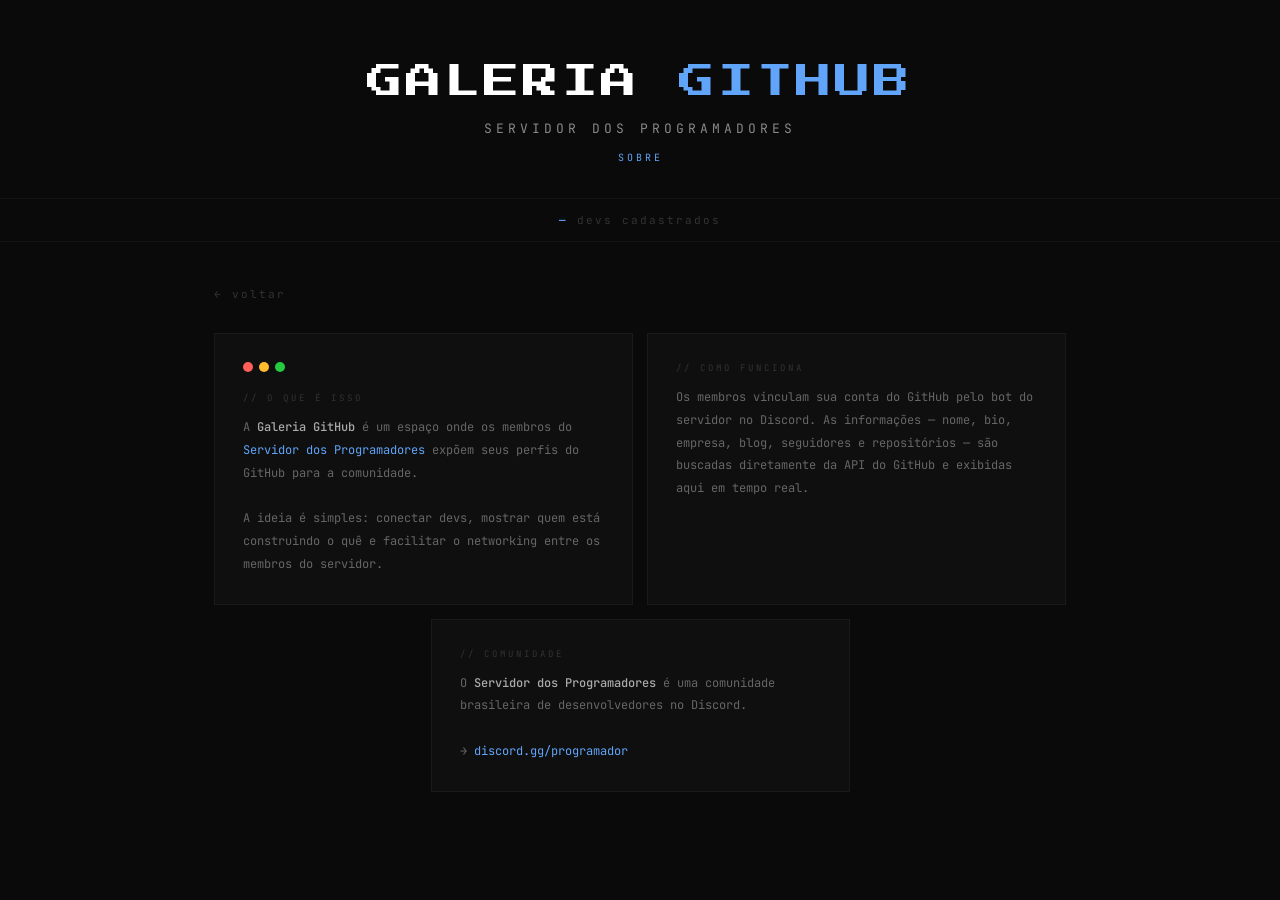
==== about.html @ cb0cebe4 "feat: enhance gallery with about page and metadata" ====
<!DOCTYPE html>
<html lang="pt-BR">

<head>
    <meta charset="UTF-8">
    <meta name="viewport" content="width=device-width, initial-scale=1.0">
    <title>Sobre</title>
    <meta name="description" content="Galeria de perfis do GitHub dos membros do Servidor dos Programadores.">

    <meta property="og:title" content="Sobre">
    <meta property="og:description" content="Galeria de perfis do GitHub dos membros do Servidor dos Programadores.">
    <meta property="og:image" content="https://galeria.servidordosprogramadores.com/banner.png">
    <meta property="og:url" content="https://galeria.servidordosprogramadores.com/about.html">
    <meta property="og:type" content="website">

    <meta name="twitter:card" content="summary_large_image">
    <meta name="twitter:title" content="Sobre">
    <meta name="twitter:description" content="Galeria de perfis do GitHub dos membros do Servidor dos Programadores.">
    <meta name="twitter:image" content="https://galeria.servidordosprogramadores.com/banner.png">

    <link rel="icon" href="icon.ico" type="image/x-icon">
    <link rel="preconnect" href="https://fonts.googleapis.com">
    <link
        href="https://fonts.googleapis.com/css2?family=Press+Start+2P&family=JetBrains+Mono:wght@300;400;500&display=swap"
        rel="stylesheet">
    <link rel="stylesheet" href="style.css">
    <link rel="stylesheet" href="about.css">
</head>

<body>

    <header>
        <div class="logo">GALERIA <span class="blue">GITHUB</span></div>
        <p class="tagline"><a href="https://discord.gg/programador" target="_blank" rel="noopener noreferrer">Servidor
                dos Programadores</a></p>
        <a href="about.html" class="about-link" style="color:#60a5fa;">sobre</a>
    </header>

    <div class="count-bar">
        <b id="count">—</b> devs cadastrados
    </div>

    <div class="about-wrap">

        <a class="back-link" href="index.html">← voltar</a>

        <div class="about-grid">
            <div class="about-block">
                <div class="dots" style="margin-bottom: 20px;">
                    <div class="dot dot-r"></div>
                    <div class="dot dot-y"></div>
                    <div class="dot dot-g"></div>
                </div>
                <div class="about-label">// o que é isso</div>
                <p class="about-text">
                    A <b>Galeria GitHub</b> é um espaço onde os membros do
                    <a href="https://discord.gg/programador" target="_blank" rel="noopener noreferrer">Servidor dos
                        Programadores</a>
                    expõem seus perfis do GitHub para a comunidade.
                    <br><br>
                    A ideia é simples: conectar devs, mostrar quem está construindo o quê e facilitar o networking entre
                    os membros do servidor.
                </p>
            </div>

            <div class="about-block">
                <div class="about-label">// como funciona</div>
                <p class="about-text">
                    Os membros vinculam sua conta do GitHub pelo bot do servidor no Discord.
                    As informações — nome, bio, empresa, blog, seguidores e repositórios — são buscadas diretamente da
                    API do GitHub e exibidas aqui em tempo real.
                </p>
            </div>

            <div class="about-block last">
                <div class="about-label">// comunidade</div>
                <p class="about-text">
                    O <b>Servidor dos Programadores</b> é uma comunidade brasileira de desenvolvedores no Discord.
                    <br><br>
                    → <a href="https://discord.gg/programador" target="_blank"
                        rel="noopener noreferrer">discord.gg/programador</a>
                </p>
            </div>
        </div>

    </div>

    <script src="about.js"></script>
</body>

</html>
---- style.css ----
*,
*::before,
*::after {
    box-sizing: border-box;
    margin: 0;
    padding: 0;
}

body {
    background-color: #0a0a0a;
    color: #d4d4d4;
    font-family: 'JetBrains Mono', 'Courier New', monospace;
    min-height: 100vh;
}

/* ── header ── */
header {
    text-align: center;
    padding: 64px 20px 32px;
}

.logo {
    font-family: 'Press Start 2P', monospace;
    font-size: clamp(18px, 3.5vw, 36px);
    color: #ffffff;
    letter-spacing: 3px;
    white-space: nowrap;
}

.logo .blue {
    color: #60a5fa;
}

.tagline {
    margin-top: 20px;
    font-size: 13px;
    color: #888;
    letter-spacing: 4px;
    text-transform: uppercase;
}

.tagline a {
    color: #888;
    text-decoration: none;
    transition: color 0.15s;
}

.tagline a:hover {
    color: #60a5fa;
}

.about-link {
    display: inline-block;
    margin-top: 14px;
    font-size: 10px;
    color: #333;
    text-decoration: none;
    letter-spacing: 3px;
    text-transform: uppercase;
    transition: color 0.15s;
}

.about-link:hover { color: #60a5fa; }

/* ── count bar ── */
.count-bar {
    text-align: center;
    font-size: 11px;
    color: #333;
    padding: 14px 20px;
    border-top: 1px solid #141414;
    border-bottom: 1px solid #141414;
    margin-bottom: 40px;
    letter-spacing: 2px;
}

.count-bar b {
    color: #60a5fa;
    font-weight: 500;
}

/* ── layout ── */
.container {
    max-width: 1400px;
    margin: 0 auto;
    padding: 0 24px 100px;
}

/* ── toolbar ── */
.toolbar {
    display: flex;
    gap: 12px;
    margin-bottom: 32px;
    flex-wrap: wrap;
    align-items: center;
}

.search-wrap {
    flex: 1;
    min-width: 220px;
    position: relative;
}

.search-prefix {
    position: absolute;
    left: 14px;
    top: 50%;
    transform: translateY(-50%);
    color: #60a5fa;
    font-size: 12px;
    pointer-events: none;
}

input[type="text"] {
    width: 100%;
    background: #111;
    border: 1px solid #1e1e1e;
    color: #d4d4d4;
    font-family: inherit;
    font-size: 12px;
    padding: 10px 14px 10px 30px;
    outline: none;
    transition: border-color 0.15s;
}

input[type="text"]::placeholder {
    color: #333;
}

input[type="text"]:focus {
    border-color: #60a5fa;
}

.select-wrap {
    position: relative;
    display: inline-flex;
    align-items: center;
}

select {
    background: #111;
    border: 1px solid #1e1e1e;
    color: #777;
    font-family: inherit;
    font-size: 11px;
    padding: 10px 28px 10px 14px;
    outline: none;
    cursor: pointer;
    transition: border-color 0.15s;
    appearance: none;
    -webkit-appearance: none;
}

select:focus {
    border-color: #60a5fa;
}

.select-arrow {
    position: absolute;
    right: 10px;
    pointer-events: none;
    font-size: 11px;
    color: #777;
    line-height: 1;
}

/* ── grid ── */
.gallery {
    display: grid;
    grid-template-columns: repeat(auto-fill, minmax(270px, 1fr));
    gap: 14px;
}

/* ── card ── */
.card {
    background: #0f0f0f;
    border: 1px solid #1a1a1a;
    padding: 16px;
    transition: border-color 0.2s, box-shadow 0.2s;
    cursor: default;
}

.card:hover {
    border-color: #2a2a2a;
    box-shadow: 0 4px 24px rgba(0, 0, 0, 0.5);
}

/* dots */
.dots {
    display: flex;
    gap: 6px;
    margin-bottom: 16px;
    align-items: center;
}

.dot {
    width: 10px;
    height: 10px;
    border-radius: 50%;
    flex-shrink: 0;
}

.dot-r {
    background: #ff5f56;
}

.dot-y {
    background: #ffbd2e;
}

.dot-g {
    background: #27c93f;
}

.card-handle {
    margin-left: auto;
    font-size: 9px;
    color: #222;
    letter-spacing: 1px;
}

/* profile row */
.profile {
    display: flex;
    gap: 13px;
    align-items: flex-start;
    margin-bottom: 14px;
}

.avatar {
    width: 52px;
    height: 52px;
    flex-shrink: 0;
    border: 1px solid #1e1e1e;
    background: #111;
}

.profile-text {
    flex: 1;
    min-width: 0;
}

.name {
    font-size: 12px;
    font-weight: 500;
    color: #efefef;
    white-space: nowrap;
    overflow: hidden;
    text-overflow: ellipsis;
}

.username {
    font-size: 11px;
    color: #93c5fd;
    margin-top: 3px;
}

.bio {
    margin-top: 6px;
    font-size: 10px;
    color: #555;
    line-height: 1.6;
    display: -webkit-box;
    -webkit-line-clamp: 2;
    -webkit-box-orient: vertical;
    overflow: hidden;
}

.empty { color: #2a2a2a !important; }

/* meta */
.meta {
    display: flex;
    flex-direction: column;
    gap: 5px;
    margin-bottom: 14px;
}

.meta-row {
    display: flex;
    align-items: center;
    gap: 7px;
    font-size: 10px;
    color: #444;
    min-width: 0;
}

.meta-icon {
    color: #2a2a2a;
    flex-shrink: 0;
    width: 12px;
    text-align: center;
}

.meta-val {
    white-space: nowrap;
    overflow: hidden;
    text-overflow: ellipsis;
}

.meta-val a {
    color: #444;
    text-decoration: none;
    transition: color 0.15s;
}

.meta-val a:hover {
    color: #60a5fa;
}

/* divider */
hr {
    border: none;
    border-top: 1px solid #161616;
    margin: 12px 0;
}

/* stats */
.stats {
    display: grid;
    grid-template-columns: 1fr 1fr 1fr;
    gap: 6px;
    text-align: center;
}

.stat {
    display: flex;
    flex-direction: column;
    gap: 3px;
}

.stat-n {
    font-size: 15px;
    color: #e0e0e0;
    font-weight: 500;
    letter-spacing: -0.5px;
}

.stat-l {
    font-size: 8px;
    color: #333;
    text-transform: uppercase;
    letter-spacing: 1.5px;
}

/* card footer */
.card-footer {
    margin-top: 13px;
    display: flex;
    justify-content: space-between;
    align-items: center;
}

.desde {
    font-size: 9px;
    color: #2a2a2a;
    letter-spacing: 1px;
}

.desde b {
    color: #3a3a3a;
}

.gh-link {
    font-size: 9px;
    color: #2a2a2a;
    text-decoration: none;
    letter-spacing: 1px;
    transition: color 0.15s;
}

.gh-link:hover {
    color: #60a5fa;
}

/* discord row */
.discord-row {
    display: flex;
    align-items: center;
    gap: 8px;
    margin-top: 12px;
    padding-top: 10px;
    border-top: 1px solid #161616;
}

.discord-avatar {
    width: 20px;
    height: 20px;
    border-radius: 50%;
    flex-shrink: 0;
    background: #111;
}

.discord-name {
    font-size: 10px;
    color: #555;
    text-decoration: none;
    transition: color 0.15s;
    white-space: nowrap;
    overflow: hidden;
    text-overflow: ellipsis;
}

.discord-name:hover { color: #7289da; }

/* states */
.state {
    grid-column: 1 / -1;
    text-align: center;
    padding: 80px 20px;
    font-size: 12px;
    letter-spacing: 2px;
}

.state-loading {
    color: #2a2a2a;
}

.state-error {
    color: #ff5f56;
}

.state-empty {
    color: #2a2a2a;
}

.blink {
    animation: blink 1s step-start infinite;
}

@keyframes blink {
    50% {
        opacity: 0;
    }
}

/* scrollbar */
::-webkit-scrollbar {
    width: 5px;
}

::-webkit-scrollbar-track {
    background: #0a0a0a;
}

::-webkit-scrollbar-thumb {
    background: #1a1a1a;
}

::-webkit-scrollbar-thumb:hover {
    background: #252525;
}
---- about.css ----
.about-wrap {
    max-width: 900px;
    margin: 0 auto;
    padding: 0 24px 100px;
}

.about-grid {
    display: grid;
    grid-template-columns: 1fr 1fr;
    gap: 14px;
}

.about-block {
    background: #0f0f0f;
    border: 1px solid #1a1a1a;
    padding: 28px;
}

.about-block.last {
    grid-column: 1 / -1;
    max-width: calc(50% - 7px);
    margin: 0 auto;
    width: 100%;
}

.about-label {
    font-size: 9px;
    color: #333;
    letter-spacing: 3px;
    text-transform: uppercase;
    margin-bottom: 12px;
}

.about-text {
    font-size: 12px;
    color: #666;
    line-height: 1.9;
}

.about-text a {
    color: #60a5fa;
    text-decoration: none;
}

.about-text a:hover {
    text-decoration: underline;
}

.about-text b {
    color: #aaa;
    font-weight: 500;
}

.back-link {
    display: inline-block;
    font-size: 11px;
    color: #333;
    text-decoration: none;
    letter-spacing: 2px;
    margin-bottom: 32px;
    transition: color 0.15s;
}

.back-link:hover {
    color: #60a5fa;
}
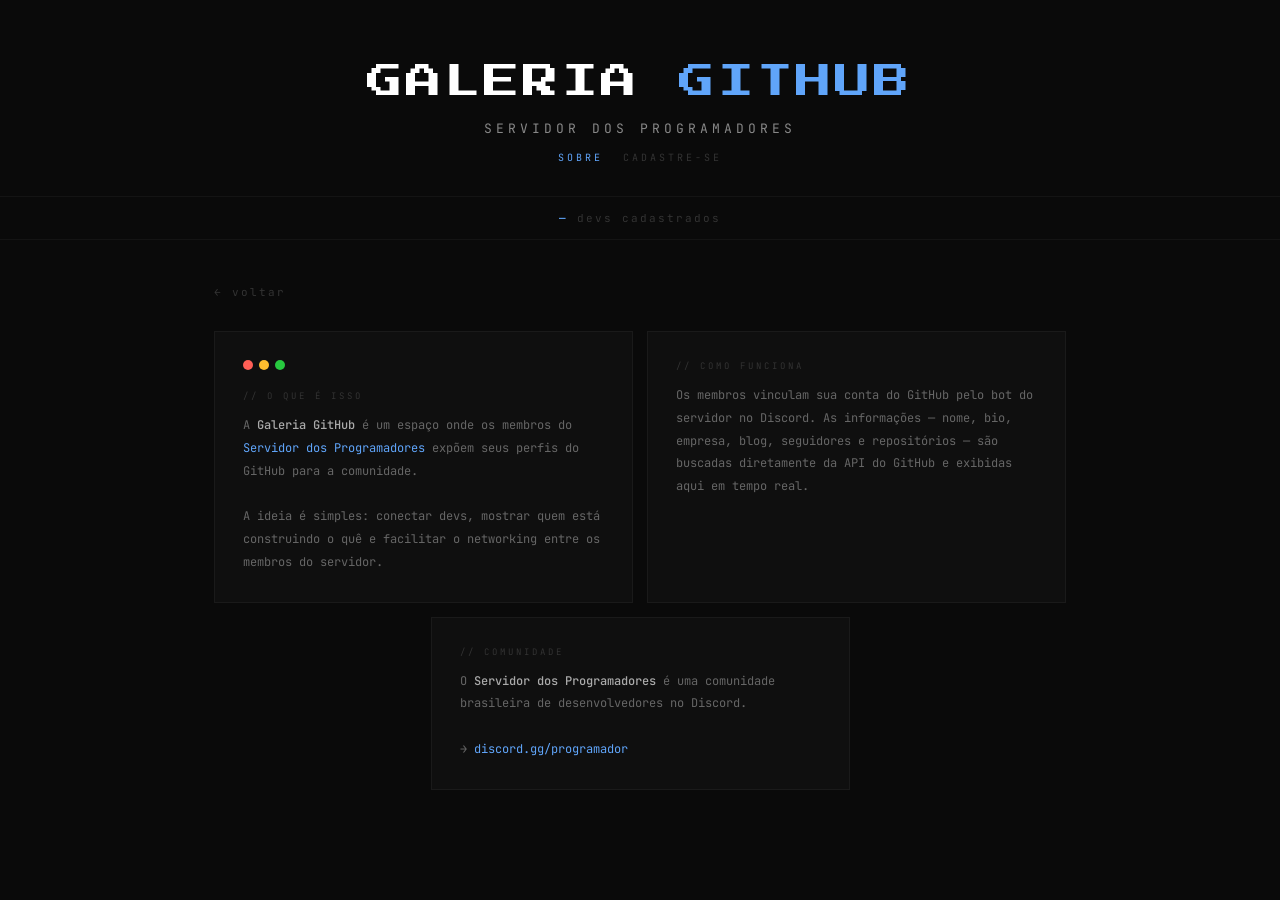
==== commit a421a603: "feat: add registration link and update header layout for improved navigation" ====
--- a/about.html
+++ b/about.html
@@ -33,7 +33,10 @@
         <div class="logo">GALERIA <span class="blue">GITHUB</span></div>
         <p class="tagline"><a href="https://discord.gg/programador" target="_blank" rel="noopener noreferrer">Servidor
                 dos Programadores</a></p>
-        <a href="about.html" class="about-link" style="color:#60a5fa;">sobre</a>
+        <div class="header-links">
+            <a href="about.html" class="about-link" style="color:#60a5fa;">sobre</a>
+            <a href="https://discord.com/channels/1112920281367973900/1520551692570202192" class="about-link" target="_blank" rel="noopener noreferrer">cadastre-se</a>
+        </div>
     </header>
 
     <div class="count-bar">
--- a/style.css
+++ b/style.css
@@ -49,9 +49,14 @@
     color: #60a5fa;
 }
 
+.header-links {
+    display: flex;
+    gap: 20px;
+    justify-content: center;
+    margin-top: 14px;
+}
+
 .about-link {
-    display: inline-block;
-    margin-top: 14px;
     font-size: 10px;
     color: #333;
     text-decoration: none;
@@ -250,9 +255,17 @@
 }
 
 .username {
+    display: inline-block;
     font-size: 11px;
     color: #93c5fd;
     margin-top: 3px;
+    text-decoration: none;
+    transition: color 0.15s;
+}
+
+.username:hover {
+    color: #60a5fa;
+    text-decoration: underline;
 }
 
 .bio {
@@ -260,13 +273,30 @@
     font-size: 10px;
     color: #555;
     line-height: 1.6;
-    display: -webkit-box;
-    -webkit-line-clamp: 2;
-    -webkit-box-orient: vertical;
+    white-space: nowrap;
     overflow: hidden;
+    text-overflow: ellipsis;
 }
 
 .empty { color: #2a2a2a !important; }
+
+/* tooltip */
+[data-tooltip] { cursor: default; }
+
+#tooltip {
+    position: fixed;
+    background: #1a1a1a;
+    border: 1px solid #2a2a2a;
+    color: #aaa;
+    font-family: 'JetBrains Mono', 'Courier New', monospace;
+    font-size: 10px;
+    line-height: 1.6;
+    padding: 7px 10px;
+    max-width: 220px;
+    pointer-events: none;
+    z-index: 999;
+    display: none;
+}
 
 /* meta */
 .meta {
@@ -286,10 +316,12 @@
 }
 
 .meta-icon {
-    color: #2a2a2a;
+    color: #3a3a3a;
     flex-shrink: 0;
     width: 12px;
-    text-align: center;
+    display: flex;
+    align-items: center;
+    justify-content: center;
 }
 
 .meta-val {
